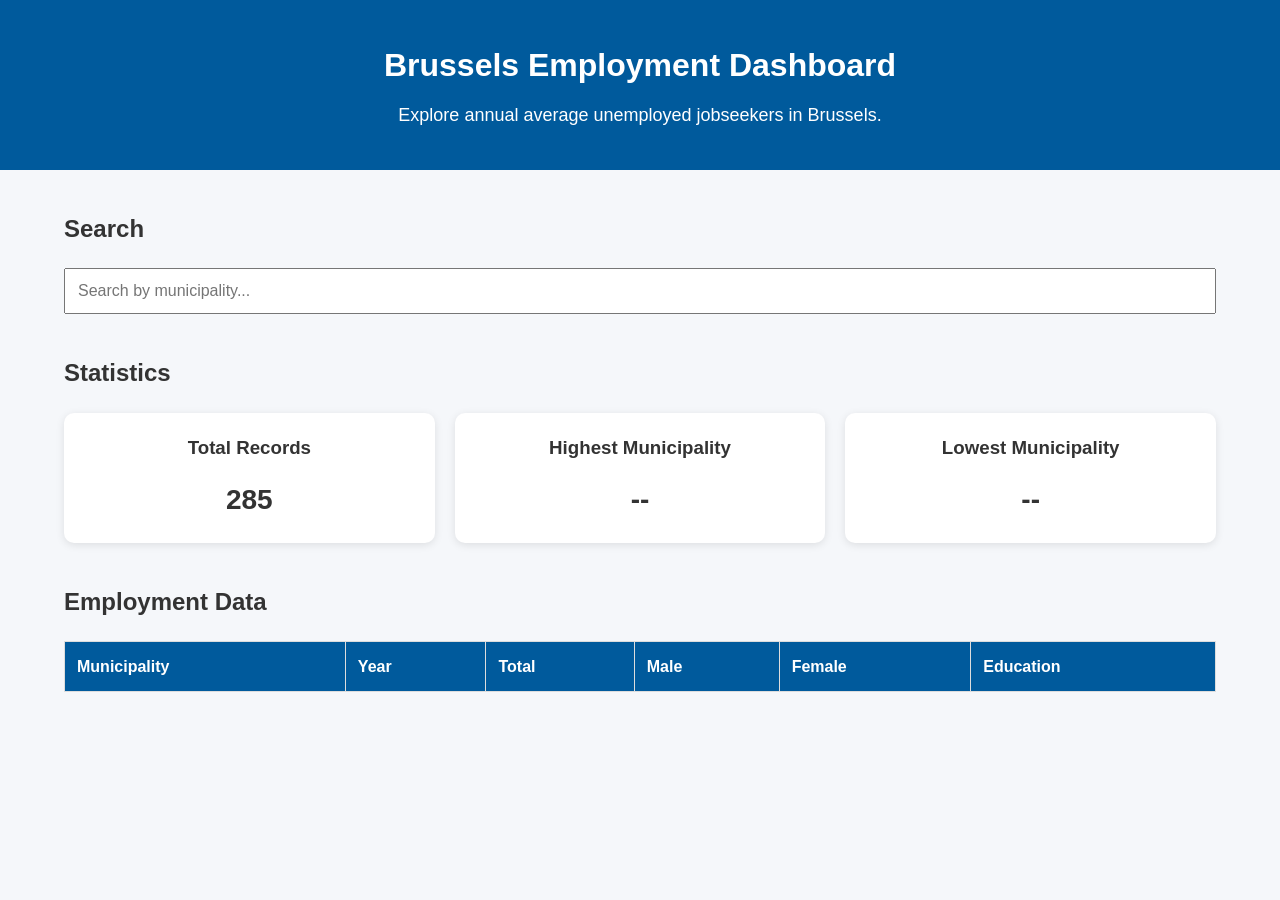
==== index.html @ be6f8fa3 "Connect API and update total records card" ====
<!DOCTYPE html>
<html lang="en">

<head>
    <meta charset="UTF-8">
    <meta name="viewport" content="width=device-width, initial-scale=1.0">

    <title>Brussels Employment Dashboard</title>

    <link rel="stylesheet" href="css/style.css">
    <link rel="stylesheet" href="css/responsive.css">
</head>

<body>

    <header>
        <h1>Brussels Employment Dashboard</h1>
        <p>Explore annual average unemployed jobseekers in Brussels.</p>
    </header>

    <main>

    <section id="search-section">
        <h2>Search</h2>

        <input
            type="text"
            id="search-input"
            placeholder="Search by municipality..."
        >
    </section>


    <section id="statistics">

        <h2>Statistics</h2>

        <div class="stats-container">

            <div class="stat-card">
                <h3>Total Records</h3>
                <p id="total-records">--</p>
            </div>

            <div class="stat-card">
                <h3>Highest Municipality</h3>
                <p id="highest-municipality">--</p>
            </div>

            <div class="stat-card">
                <h3>Lowest Municipality</h3>
                <p id="lowest-municipality">--</p>
            </div>

        </div>

    </section>


    <section id="data-table">

        <h2>Employment Data</h2>

        <table>

            <thead>

                <tr>

                    <th>Municipality</th>

                    <th>Year</th>

                    <th>Total</th>

                    <th>Male</th>

                    <th>Female</th>

                    <th>Education</th>

                </tr>

            </thead>

            <tbody id="table-body">

            </tbody>

        </table>

    </section>

</main>
    <script src="js/api.js"></script>
    <script src="js/app.js"></script>
    

</body>

</html>
---- css/style.css ----
/* ---------- GENERAL ---------- */

* {
    margin: 0;
    padding: 0;
    box-sizing: border-box;
}

body {
    font-family: Arial, Helvetica, sans-serif;
    background-color: #f5f7fa;
    color: #333;
    line-height: 1.6;
}

/* ---------- HEADER ---------- */

header {
    text-align: center;
    padding: 40px 20px;
    background-color: #005a9c;
    color: white;
}

header h1 {
    margin-bottom: 10px;
}

header p {
    font-size: 18px;
}

/* ---------- MAIN ---------- */

main {
    width: 90%;
    max-width: 1200px;
    margin: 40px auto;
}

/* ---------- SECTIONS ---------- */

section {
    margin-bottom: 40px;
}

section h2 {
    margin-bottom: 20px;
}

/* ---------- SEARCH ---------- */

#search-input {
    width: 100%;
    padding: 12px;
    font-size: 16px;
}

/* ---------- STATISTICS ---------- */

.stats-container {
    display: flex;
    gap: 20px;
}

.stat-card {
    flex: 1;
    background: white;
    padding: 20px;
    border-radius: 10px;
    text-align: center;
    box-shadow: 0 2px 8px rgba(0,0,0,0.1);
}

.stat-card h3 {
    margin-bottom: 15px;
}

.stat-card p {
    font-size: 28px;
    font-weight: bold;
}

/* ---------- TABLE ---------- */

table {
    width: 100%;
    border-collapse: collapse;
    background: white;
}

th,
td {
    border: 1px solid #ddd;
    padding: 12px;
    text-align: left;
}

th {
    background-color: #005a9c;
    color: white;
}
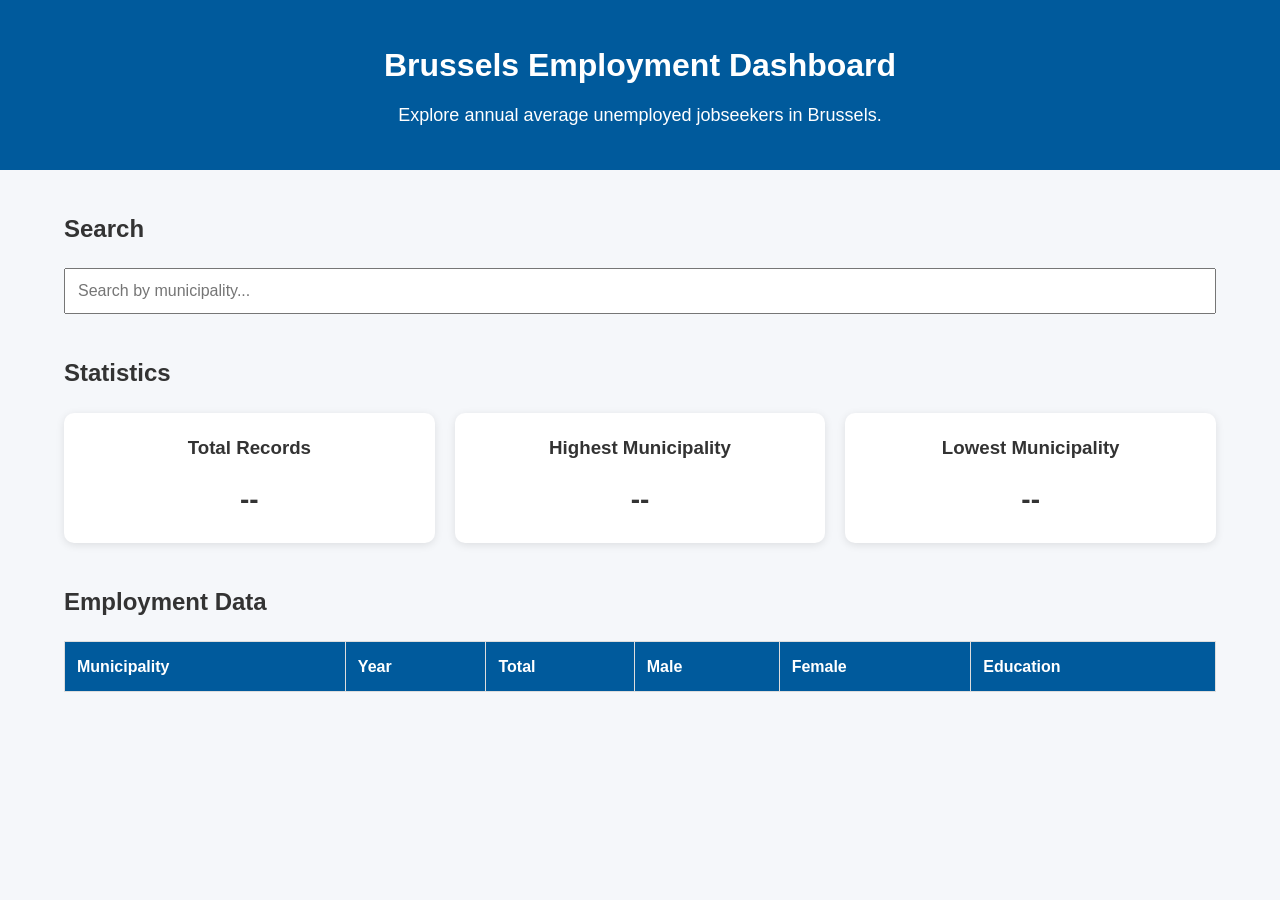
==== commit 5d73c6f6: "Fetch API data and display total records" ====
--- a/index.html
+++ b/index.html
@@ -93,7 +93,7 @@
 
 </main>
     <script src="js/api.js"></script>
-    <script src="js/app.js"></script>
+    <script type="module" src="js/app.js"></script>
     
 
 </body>
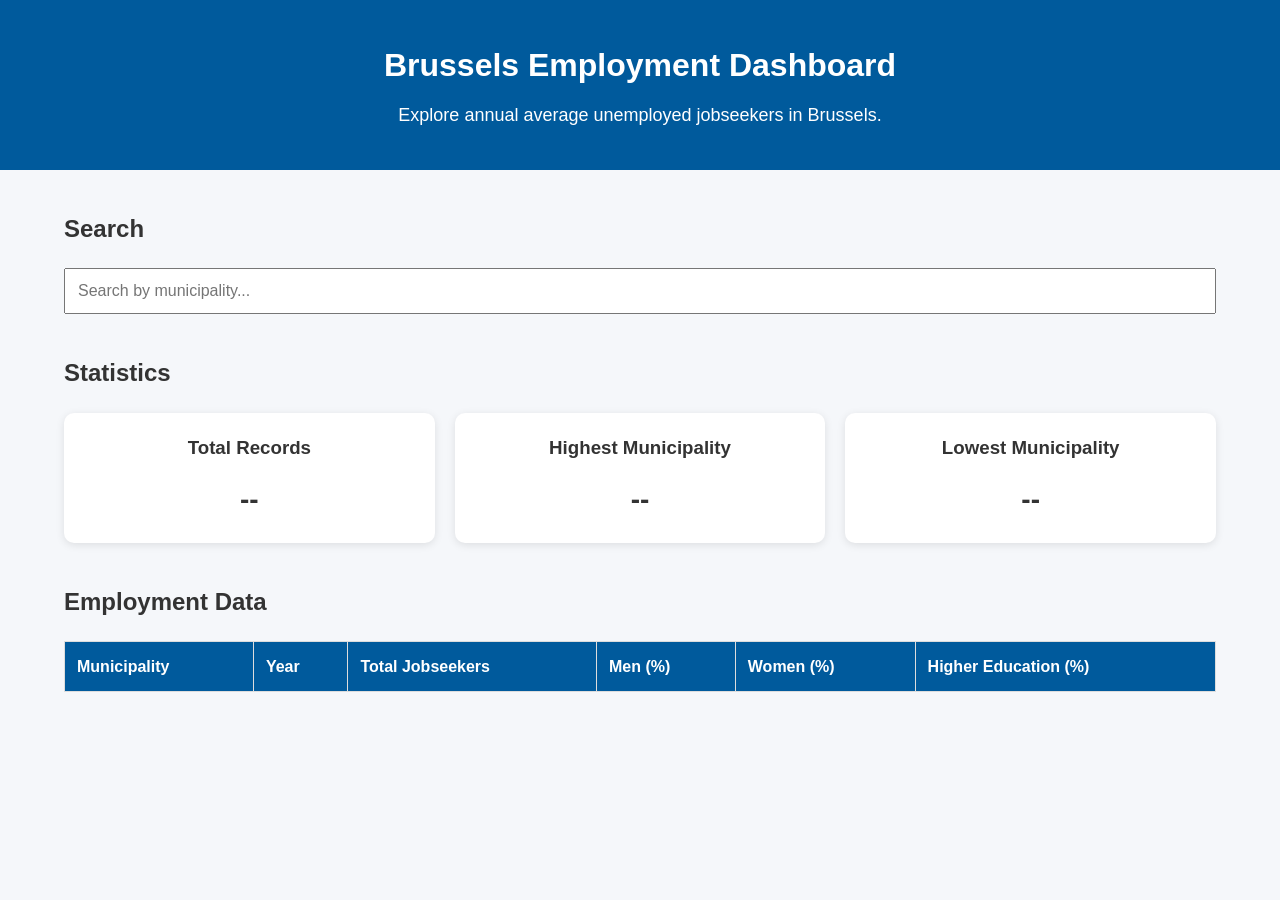
==== commit 499434be: "Improve employment table with education badges" ====
--- a/index.html
+++ b/index.html
@@ -64,23 +64,14 @@
         <table>
 
             <thead>
-
                 <tr>
-
                     <th>Municipality</th>
-
                     <th>Year</th>
-
-                    <th>Total</th>
-
-                    <th>Male</th>
-
-                    <th>Female</th>
-
-                    <th>Education</th>
-
+                    <th>Total Jobseekers</th>
+                    <th>Men (%)</th>
+                    <th>Women (%)</th>
+                    <th>Higher Education (%)</th>
                 </tr>
-
             </thead>
 
             <tbody id="table-body">
@@ -92,7 +83,7 @@
     </section>
 
 </main>
-    <script src="js/api.js"></script>
+
     <script type="module" src="js/app.js"></script>
     
 
--- a/css/style.css
+++ b/css/style.css
@@ -99,4 +99,28 @@
 th {
     background-color: #005a9c;
     color: white;
+}
+/* ---------- EDUCATION BADGES ---------- */
+
+.education-badge {
+    display: inline-block;
+    padding: 6px 12px;
+    border-radius: 20px;
+    font-weight: 600;
+    font-size: 14px;
+}
+
+.high {
+    background-color: #d4edda;
+    color: #155724;
+}
+
+.medium {
+    background-color: #fff3cd;
+    color: #856404;
+}
+
+.low {
+    background-color: #f8d7da;
+    color: #721c24;
 }
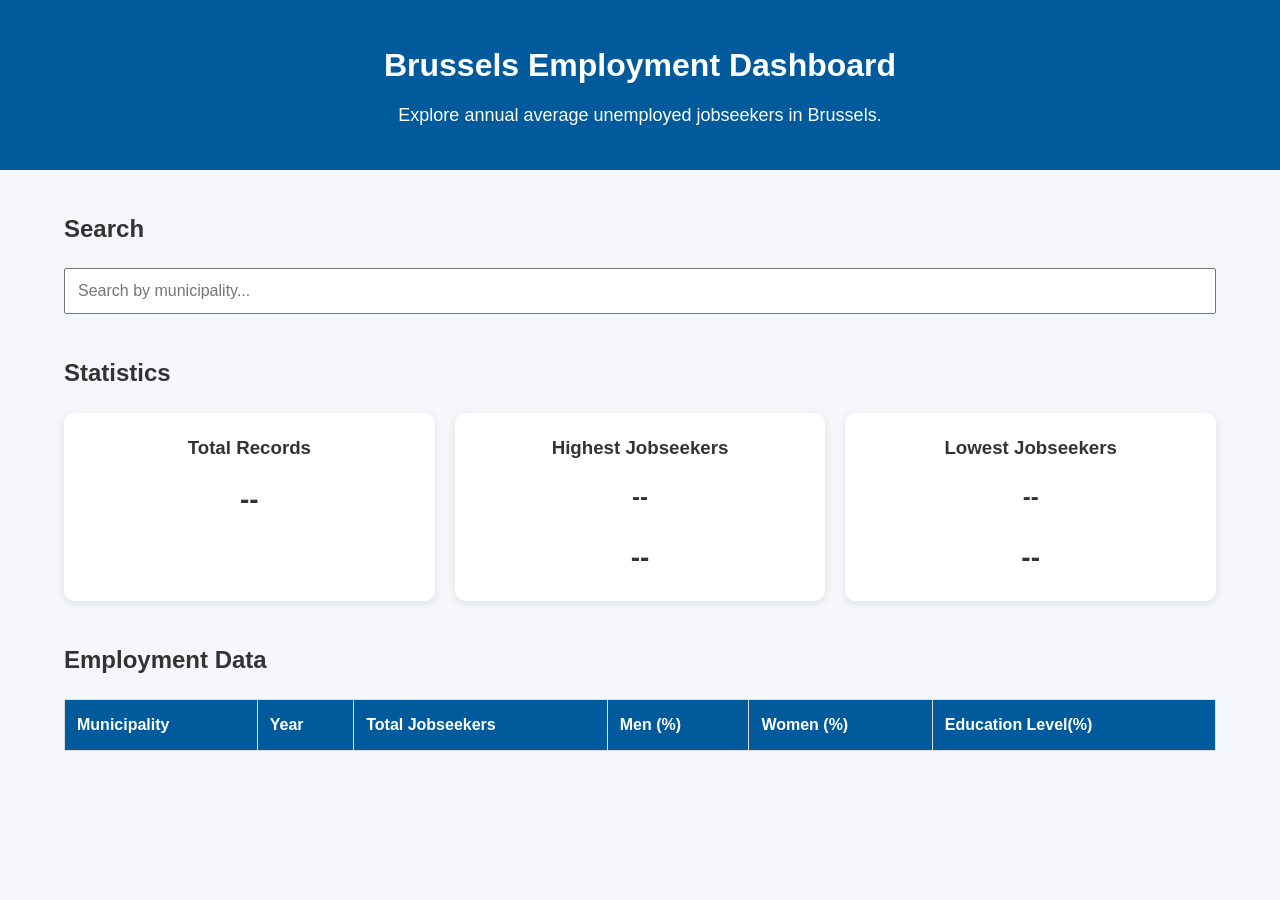
==== commit fa3d243c: "Implement municipality search functionality" ====
--- a/index.html
+++ b/index.html
@@ -43,13 +43,15 @@
             </div>
 
             <div class="stat-card">
-                <h3>Highest Municipality</h3>
-                <p id="highest-municipality">--</p>
+                <h3>Highest Jobseekers</h3>
+                <h2 id="highest-municipality">--</h2>
+                <p id="highest-jobseekers">--</p>
             </div>
 
             <div class="stat-card">
-                <h3>Lowest Municipality</h3>
-                <p id="lowest-municipality">--</p>
+                <h3>Lowest Jobseekers</h3>
+                <h2 id="lowest-municipality">--</h2>
+                <p id="lowest-jobseekers">--</p>
             </div>
 
         </div>
@@ -70,7 +72,7 @@
                     <th>Total Jobseekers</th>
                     <th>Men (%)</th>
                     <th>Women (%)</th>
-                    <th>Higher Education (%)</th>
+                    <th>Education Level(%)</th>
                 </tr>
             </thead>
 
--- a/css/style.css
+++ b/css/style.css
@@ -102,14 +102,15 @@
 }
 /* ---------- EDUCATION BADGES ---------- */
 
-.education-badge {
-    display: inline-block;
-    padding: 6px 12px;
-    border-radius: 20px;
+.education-badge{
+    display: inline-flex;
+    align-items: center;
+    justify-content: center;
+    padding: 6px 10px;
+    border-radius: 18px;
     font-weight: 600;
-    font-size: 14px;
+    font-size: 15px;
 }
-
 .high {
     background-color: #d4edda;
     color: #155724;
@@ -123,4 +124,8 @@
 .low {
     background-color: #f8d7da;
     color: #721c24;
+}
+
+td:last-child{
+    text-align: center;
 }
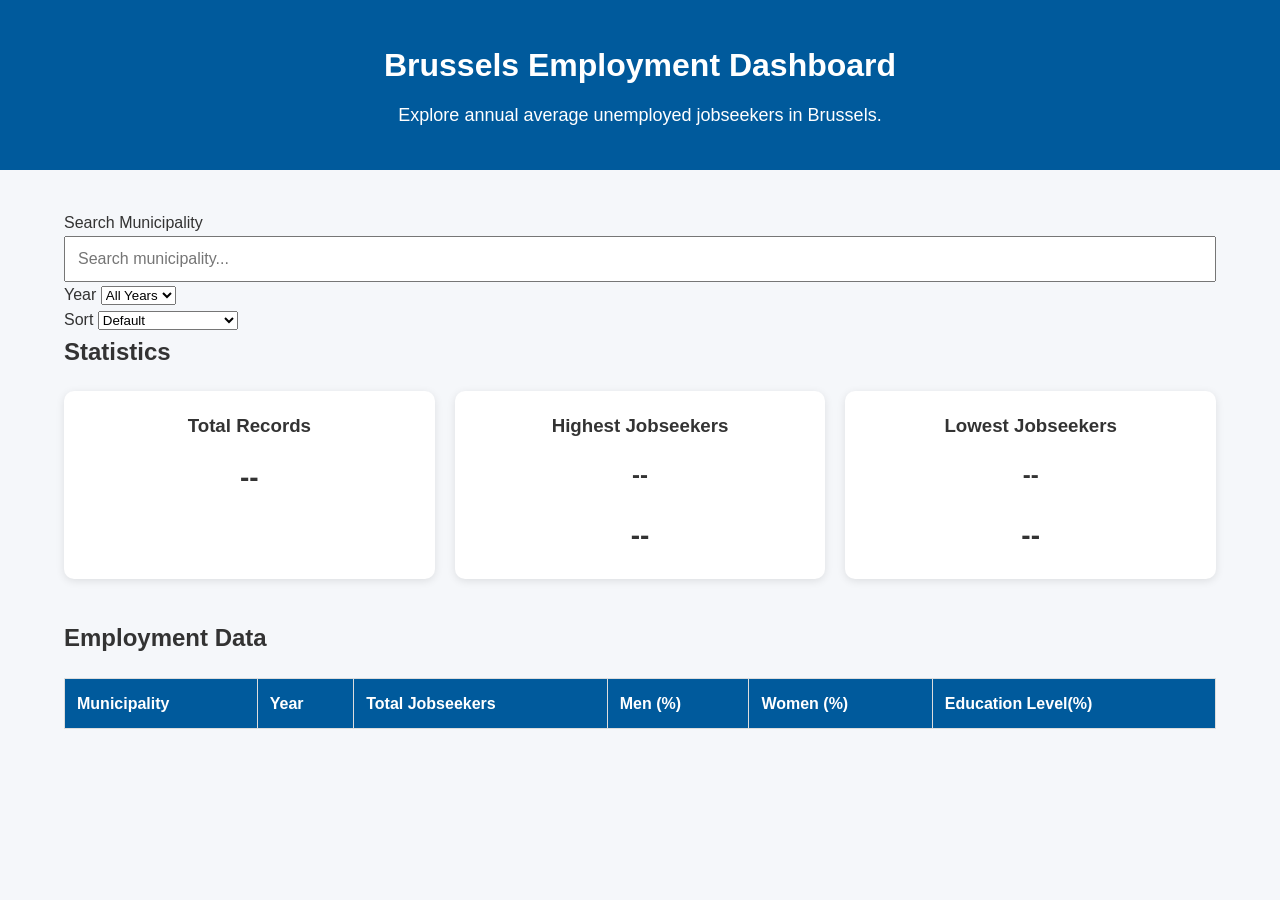
==== commit cbcea83f: "Complete search, year filter, sorting and statistics dashboard" ====
--- a/index.html
+++ b/index.html
@@ -19,16 +19,39 @@
     </header>
 
     <main>
+        <div class="toolbar">
 
-    <section id="search-section">
-        <h2>Search</h2>
-
+    <div class="toolbar-item">
+        <label for="search-input">Search Municipality</label>
         <input
             type="text"
             id="search-input"
-            placeholder="Search by municipality..."
+            placeholder="Search municipality..."
         >
-    </section>
+    </div>
+
+    <div class="toolbar-item">
+        <label for="year-filter">Year</label>
+        <select id="year-filter">
+            <option value="">All Years</option>
+        </select>
+    </div>
+
+    <div class="toolbar-item">
+        <label for="sort-filter">Sort</label>
+        <select id="sort-filter">
+            <option value="">Default</option>
+            <option value="municipality-asc">Municipality A-Z</option>
+            <option value="municipality-desc">Municipality Z-A</option>
+            <option value="highest-jobseekers">Highest Jobseekers</option>
+            <option value="lowest-jobseekers">Lowest Jobseekers</option>
+        </select>
+    </div>
+    <p id="no-results-message" class="no-results">
+    No records found for the selected search year.
+    Try another municipality or year.
+        </p>
+</div>
 
 
     <section id="statistics">
--- a/css/style.css
+++ b/css/style.css
@@ -128,4 +128,41 @@
 
 td:last-child{
     text-align: center;
+}
+/* ---------- SEARCH & FILTER ---------- */
+
+.search-filter-container {
+    display: flex;
+    gap: 20px;
+    align-items: end;
+    margin: 25px 0;
+    flex-wrap: wrap;
+}
+
+.filter-container {
+    display: flex;
+    flex-direction: column;
+}
+
+.filter-container label {
+    margin-bottom: 5px;
+    font-weight: bold;
+}
+
+.filter-container select {
+    padding: 10px;
+    border: 1px solid #ccc;
+    border-radius: 8px;
+    font-size: 15px;
+}
+.no-results {
+    display: none;
+    text-align: center;
+    padding: 20px;
+    margin: 20px 0;
+    background-color: #fff3cd;
+    color: #856404;
+    border: 1px solid #ffeeba;
+    border-radius: 8px;
+    font-weight: bold;
 }
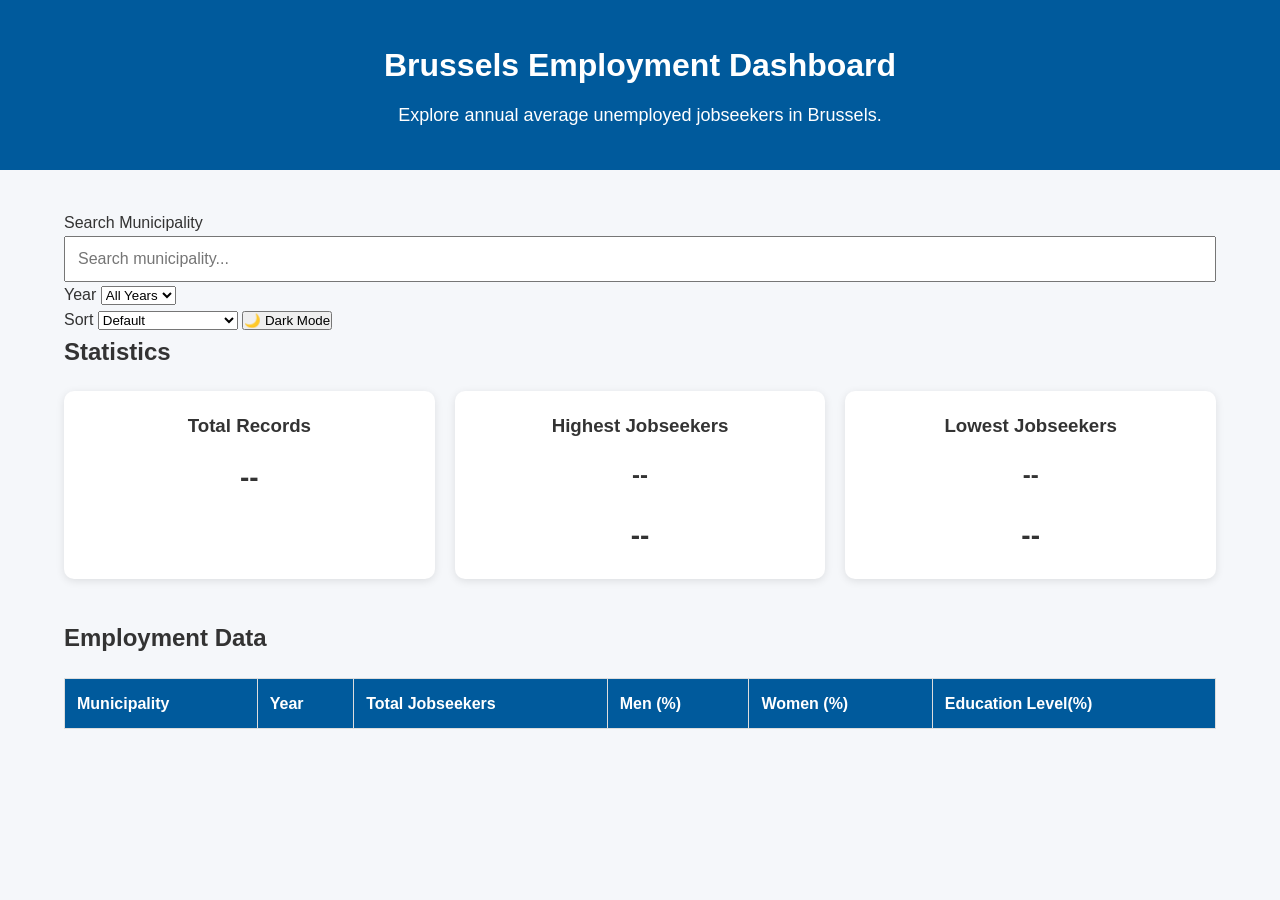
==== commit a7ecd71a: "add dark/light mode" ====
--- a/index.html
+++ b/index.html
@@ -46,6 +46,9 @@
             <option value="highest-jobseekers">Highest Jobseekers</option>
             <option value="lowest-jobseekers">Lowest Jobseekers</option>
         </select>
+        <button id="theme-toggle">
+        🌙 Dark Mode
+    </button>
     </div>
     <p id="no-results-message" class="no-results">
     No records found for the selected search year.
--- a/css/style.css
+++ b/css/style.css
@@ -165,4 +165,33 @@
     border: 1px solid #ffeeba;
     border-radius: 8px;
     font-weight: bold;
+}
+body.dark-mode {
+    background-color: #1e1e1e;
+    color: white;
+}
+
+body.dark-mode table {
+    background-color: #2b2b2b;
+}
+
+body.dark-mode th {
+    background-color: #0d5c99;
+}
+
+body.dark-mode td {
+    background-color: #2b2b2b;
+    color: white;
+}
+
+body.dark-mode .stat-card {
+    background-color: #2b2b2b;
+    color: white;
+}
+
+body.dark-mode input,
+body.dark-mode select {
+    background-color: #333;
+    color: white;
+    border: 1px solid #555;
 }
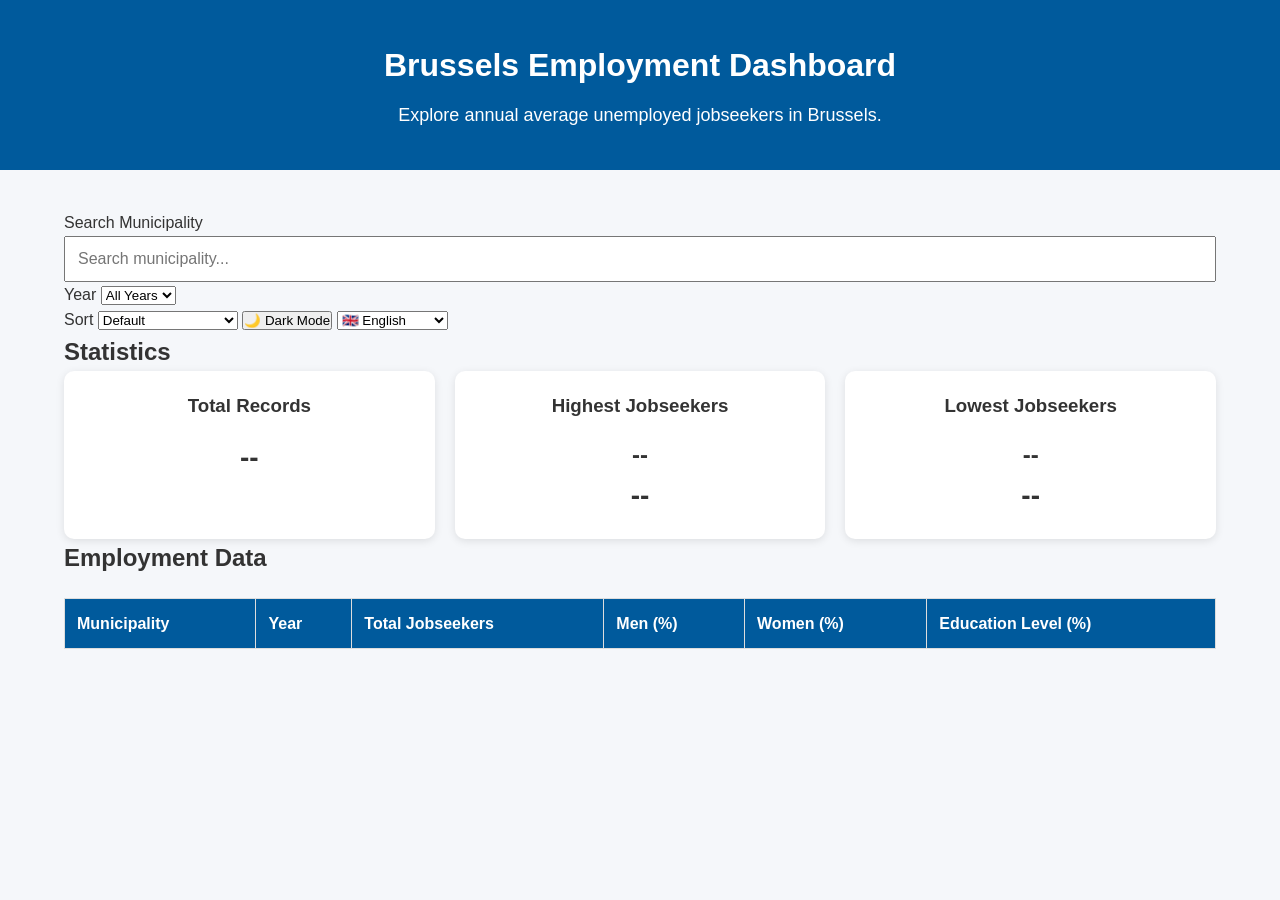
==== commit 2332e723: "Add multilingual support with English, French and Dutch translations" ====
--- a/index.html
+++ b/index.html
@@ -22,7 +22,9 @@
         <div class="toolbar">
 
     <div class="toolbar-item">
-        <label for="search-input">Search Municipality</label>
+        <label for="search-input" data-translate="searchMunicipality">
+            Search Municipality
+        </label>
         <input
             type="text"
             id="search-input"
@@ -31,84 +33,97 @@
     </div>
 
     <div class="toolbar-item">
-        <label for="year-filter">Year</label>
+        <label for="year-filter" data-translate="year">
+                Year
+        </label>
         <select id="year-filter">
             <option value="">All Years</option>
         </select>
     </div>
 
     <div class="toolbar-item">
-        <label for="sort-filter">Sort</label>
+        <label for="sort-filter" data-translate="sort">
+            Sort
+        </label>
         <select id="sort-filter">
+
             <option value="">Default</option>
             <option value="municipality-asc">Municipality A-Z</option>
             <option value="municipality-desc">Municipality Z-A</option>
             <option value="highest-jobseekers">Highest Jobseekers</option>
             <option value="lowest-jobseekers">Lowest Jobseekers</option>
         </select>
-        <button id="theme-toggle">
-        🌙 Dark Mode
-    </button>
+        
+        <button
+            id="theme-toggle"
+            data-translate="darkMode">
+            🌙 Dark Mode
+        </button>
+
+        <select id="language-select">
+        <option value="en">🇬🇧 English</option>
+        <option value="fr">🇫🇷 Français</option>
+        <option value="nl">🇳🇱 Nederlands</option>
+    </select>
+
     </div>
-    <p id="no-results-message" class="no-results">
-    No records found for the selected search year.
-    Try another municipality or year.
+        <p
+            id="no-results-message"
+            class="no-results"
+            data-translate="noResults">
+         No matching records found. Try another municipality or select another year.
         </p>
 </div>
 
 
-    <section id="statistics">
+    <h2 data-translate="statistics">Statistics</h2>
 
-        <h2>Statistics</h2>
+<div class="stats-container">
 
-        <div class="stats-container">
+    <div class="stat-card">
+        <h3 data-translate="totalRecords">Total Records</h3>
+        <p id="total-records">--</p>
+    </div>
 
-            <div class="stat-card">
-                <h3>Total Records</h3>
-                <p id="total-records">--</p>
-            </div>
+    <div class="stat-card">
+        <h3 data-translate="highestJobseekers">Highest Jobseekers</h3>
+        <h2 id="highest-municipality">--</h2>
+        <p id="highest-jobseekers">--</p>
+    </div>
 
-            <div class="stat-card">
-                <h3>Highest Jobseekers</h3>
-                <h2 id="highest-municipality">--</h2>
-                <p id="highest-jobseekers">--</p>
-            </div>
+    <div class="stat-card">
+        <h3 data-translate="lowestJobseekers">Lowest Jobseekers</h3>
+        <h2 id="lowest-municipality">--</h2>
+        <p id="lowest-jobseekers">--</p>
+    </div>
 
-            <div class="stat-card">
-                <h3>Lowest Jobseekers</h3>
-                <h2 id="lowest-municipality">--</h2>
-                <p id="lowest-jobseekers">--</p>
-            </div>
+</div>
 
-        </div>
+</section>
 
-    </section>
+<section id="data-table">
 
+    <h2 data-translate="employmentData">Employment Data</h2>
 
-    <section id="data-table">
+    <table>
 
-        <h2>Employment Data</h2>
+        <thead>
+            <tr>
+                <th data-translate="municipality">Municipality</th>
+                <th data-translate="year">Year</th>
+                <th data-translate="totalJobseekers">Total Jobseekers</th>
+                <th data-translate="men">Men (%)</th>
+                <th data-translate="women">Women (%)</th>
+                <th data-translate="educationLevel">Education Level (%)</th>
+            </tr>
+        </thead>
 
-        <table>
+        <tbody id="table-body">
+        </tbody>
 
-            <thead>
-                <tr>
-                    <th>Municipality</th>
-                    <th>Year</th>
-                    <th>Total Jobseekers</th>
-                    <th>Men (%)</th>
-                    <th>Women (%)</th>
-                    <th>Education Level(%)</th>
-                </tr>
-            </thead>
+    </table>
 
-            <tbody id="table-body">
-
-            </tbody>
-
-        </table>
-
-    </section>
+</section>
 
 </main>
 
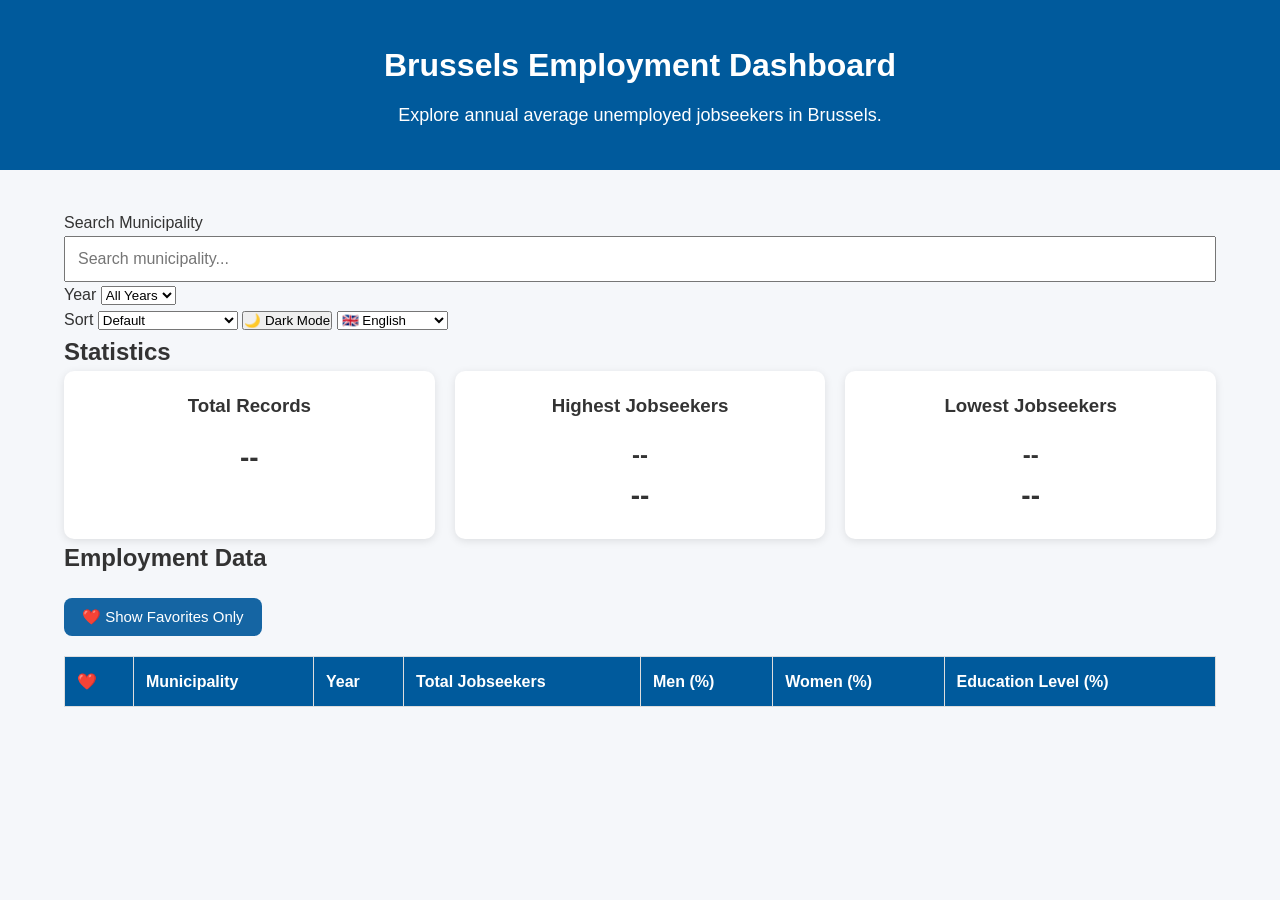
==== commit 22e4e7ca: "Add favorites feature with LocalStorage and favorites filter" ====
--- a/index.html
+++ b/index.html
@@ -105,10 +105,17 @@
 
     <h2 data-translate="employmentData">Employment Data</h2>
 
+        <div class="favorites-container">
+            <button id="favorites-toggle">
+                ❤️ Show Favorites Only
+            </button>
+        </div>
+
     <table>
 
         <thead>
             <tr>
+                <th data-translate="favorite">❤️</th>
                 <th data-translate="municipality">Municipality</th>
                 <th data-translate="year">Year</th>
                 <th data-translate="totalJobseekers">Total Jobseekers</th>
--- a/css/style.css
+++ b/css/style.css
@@ -194,4 +194,33 @@
     background-color: #333;
     color: white;
     border: 1px solid #555;
+}
+.favorite-btn {
+    background: none;
+    border: none;
+    font-size: 22px;
+    cursor: pointer;
+    transition: transform 0.2s ease;
+}
+
+.favorite-btn:hover {
+    transform: scale(1.2);
+}
+.favorites-container{
+    margin:20px 0;
+}
+
+#favorites-toggle{
+    padding:10px 18px;
+    border:none;
+    border-radius:8px;
+    background:#1565a3;
+    color:white;
+    cursor:pointer;
+    font-size:15px;
+    transition:0.2s;
+}
+
+#favorites-toggle:hover{
+    opacity:0.9;
 }
